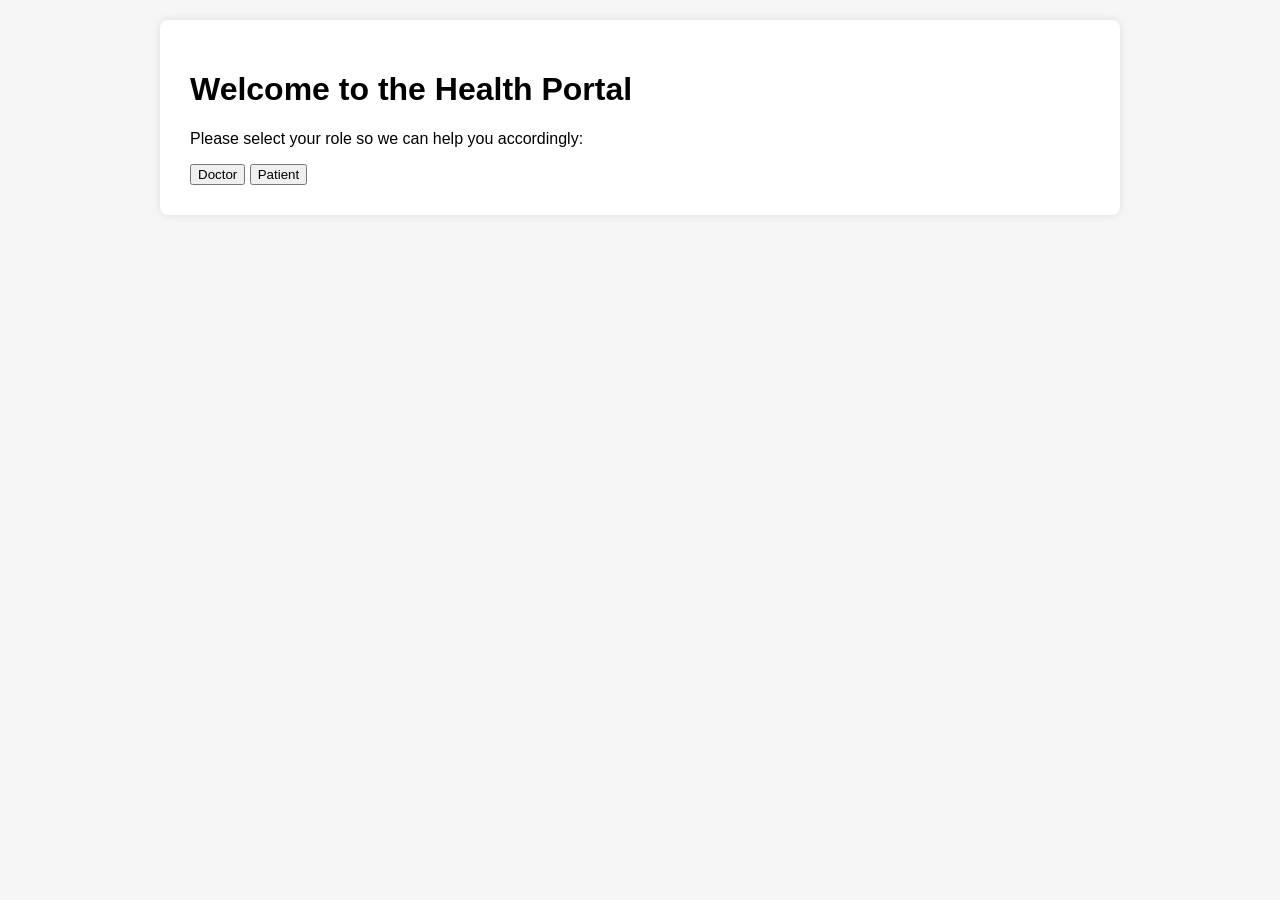
==== index.html @ 72c9d466 "Add files via upload these contain the website having 2 interfaces( doc and patient) and is connecte" ====
<!DOCTYPE html>
<html>
<head>
  <title>Welcome</title>
  <link rel="stylesheet" href="style.css">
</head>
<body>
  <div class="container">
    <h1>Welcome to the Health Portal</h1>
    <p>Please select your role so we can help you accordingly:</p>
    <button onclick="window.location.href='doctor.html'">Doctor</button>
    <button onclick="window.location.href='patient.html'">Patient</button>
  </div>
</body>
</html>
---- style.css ----
body {
  font-family: Arial, sans-serif;
  background-color: #f6f6f6;
  margin: 0;
  padding: 20px;
}

.container {
  max-width: 900px;
  margin: auto;
  background-color: #fff;
  padding: 30px;
  border-radius: 8px;
  box-shadow: 0 0 10px rgba(0, 0, 0, 0.1);
}

h2, h3 {
  text-align: center;
  color: #333;
}

.patient-list {
  display: grid;
  grid-template-columns: repeat(auto-fill, minmax(250px, 1fr));
  gap: 20px;
  margin-top: 30px;
}

.patient-card {
  background-color: #eaf3ff;
  padding: 15px;
  border-radius: 10px;
  border-left: 5px solid #007BFF;
  box-shadow: 0 2px 6px rgba(0, 123, 255, 0.2);
}

.patient-card h4 {
  margin-top: 0;
  color: #007BFF;
}
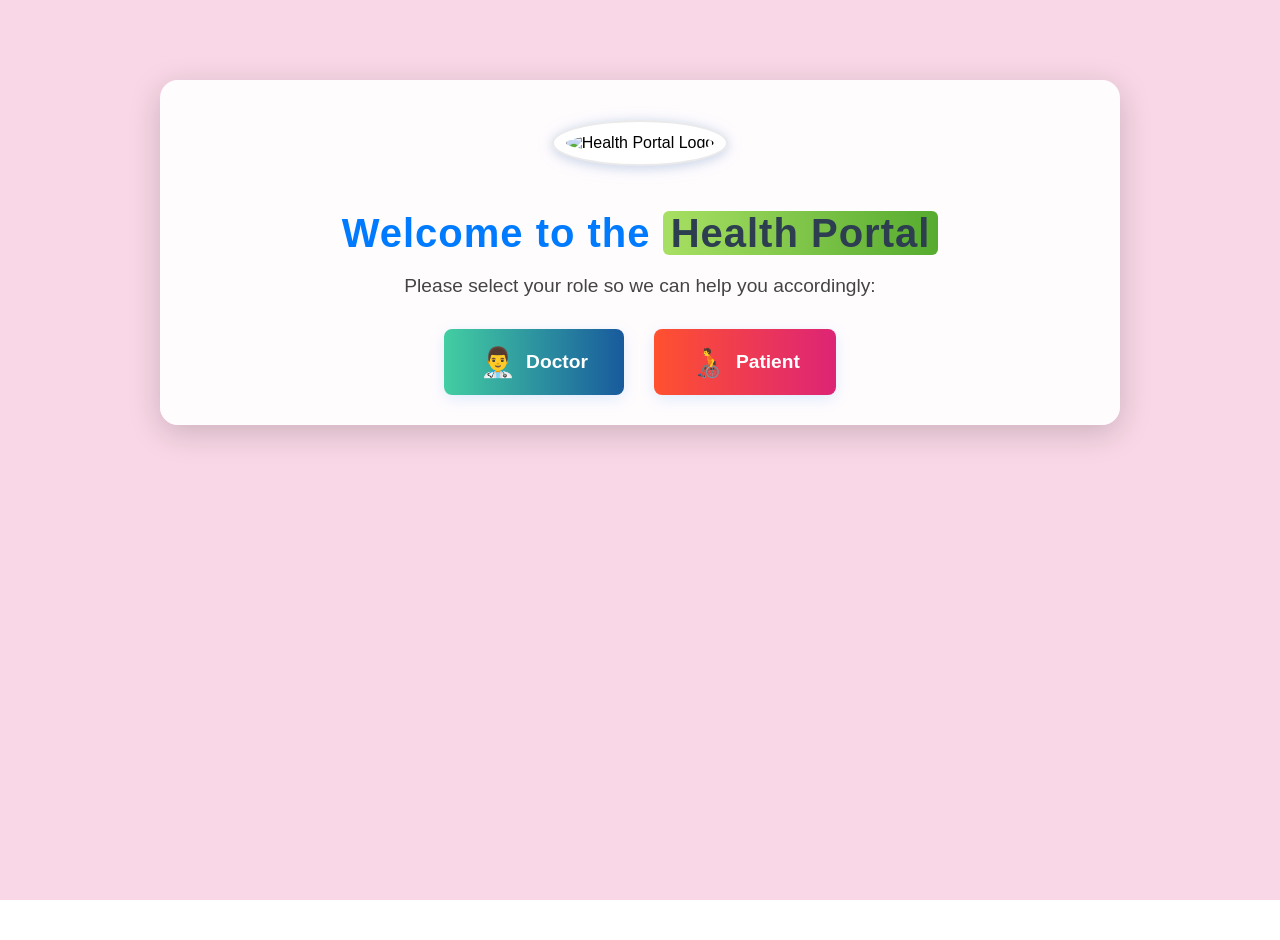
==== commit baee80e0: "Add files via upload" ====
--- a/index.html
+++ b/index.html
@@ -4,12 +4,16 @@
   <title>Welcome</title>
   <link rel="stylesheet" href="style.css">
 </head>
-<body>
-  <div class="container">
-    <h1>Welcome to the Health Portal</h1>
-    <p>Please select your role so we can help you accordingly:</p>
-    <button onclick="window.location.href='doctor.html'">Doctor</button>
-    <button onclick="window.location.href='patient.html'">Patient</button>
+<body class="landing-bg">
+  <div class="overlay"></div>
+  <div class="container landing-container">
+    <img src="https://img.icons8.com/color/96/000000/health-book.png" alt="Health Portal Logo" class="logo-img">
+    <h1 class="landing-title">Welcome to the <span class="highlight">Health Portal</span></h1>
+    <p class="landing-desc">Please select your role so we can help you accordingly:</p>
+    <div class="button-group">
+      <button class="role-btn doctor-btn" onclick="window.location.href='doctor.html'"><span>👨‍⚕️</span> Doctor</button>
+      <button class="role-btn patient-btn" onclick="window.location.href='patient.html'"><span>🧑‍🦽</span> Patient</button>
+    </div>
   </div>
 </body>
 </html>
--- a/style.css
+++ b/style.css
@@ -38,3 +38,261 @@
   margin-top: 0;
   color: #007BFF;
 }
+
+.section {
+  margin-bottom: 40px;
+  padding: 20px;
+  border: 1px solid #ddd;
+  border-radius: 10px;
+  background: #f9f9f9;
+}
+
+.form-section input,
+.form-section textarea,
+.form-section button {
+  display: block;
+  margin: 10px 0;
+  padding: 10px;
+  width: 100%;
+  max-width: 400px;
+  font-size: 1rem;
+  border-radius: 5px;
+  border: 1px solid #ccc;
+  box-sizing: border-box;
+}
+
+.form-section textarea {
+  height: 100px;
+  resize: vertical;
+}
+
+button {
+  background-color: #007BFF;
+  color: #fff;
+  border: none;
+  border-radius: 5px;
+  padding: 10px 20px;
+  font-size: 1rem;
+  cursor: pointer;
+  transition: background 0.2s;
+}
+
+button:hover {
+  background-color: #0056b3;
+}
+
+h1, h2, h3 {
+  color: #2c3e50;
+  text-align: center;
+}
+
+/* Landing Page Styles */
+.landing-bg {
+  min-height: 100vh;
+  background: url('https://images.unsplash.com/photo-1506744038136-46273834b3fb?auto=format&fit=crop&w=1500&q=80') no-repeat center center fixed;
+  background-size: cover;
+  position: relative;
+  overflow: hidden;
+}
+.overlay {
+  position: fixed;
+  top: 0; left: 0; right: 0; bottom: 0;
+  background: rgba(0, 123, 255, 0.45);
+  z-index: 0;
+}
+.landing-container {
+  position: relative;
+  z-index: 1;
+  background: rgba(255,255,255,0.92);
+  margin-top: 60px;
+  padding: 40px 30px 30px 30px;
+  border-radius: 18px;
+  box-shadow: 0 8px 32px rgba(0,0,0,0.18);
+  text-align: center;
+}
+.logo-img {
+  width: 90px;
+  margin-bottom: 18px;
+  filter: drop-shadow(0 2px 8px rgba(0,123,255,0.15));
+  background: #fff;
+  border-radius: 50%;
+  padding: 12px;
+  box-shadow: 0 2px 12px rgba(0,0,0,0.10);
+  border: 2px solid #eaeaea;
+}
+.landing-title {
+  font-size: 2.5rem;
+  font-weight: 700;
+  margin-bottom: 10px;
+  color: #007BFF;
+  letter-spacing: 1px;
+}
+.landing-title .highlight {
+  color: #2c3e50;
+  background: linear-gradient(90deg, #a8e063 0%, #56ab2f 100%);
+  border-radius: 6px;
+  padding: 0 8px;
+}
+.landing-desc {
+  font-size: 1.2rem;
+  color: #444;
+  margin-bottom: 32px;
+}
+.button-group {
+  display: flex;
+  justify-content: center;
+  gap: 30px;
+}
+.role-btn {
+  display: flex;
+  align-items: center;
+  gap: 10px;
+  background: linear-gradient(90deg, #007BFF 0%, #00c6ff 100%);
+  color: #fff;
+  border: none;
+  border-radius: 8px;
+  padding: 16px 36px;
+  font-size: 1.2rem;
+  font-weight: 600;
+  box-shadow: 0 4px 16px rgba(0,123,255,0.13);
+  cursor: pointer;
+  transition: background 0.2s, transform 0.2s;
+}
+.role-btn span {
+  font-size: 1.5em;
+}
+.role-btn:hover {
+  background: linear-gradient(90deg, #0056b3 0%, #007BFF 100%);
+  transform: translateY(-2px) scale(1.04);
+}
+.doctor-btn {
+  background: linear-gradient(90deg, #43cea2 0%, #185a9d 100%);
+}
+.doctor-btn:hover {
+  background: linear-gradient(90deg, #185a9d 0%, #43cea2 100%);
+}
+.patient-btn {
+  background: linear-gradient(90deg, #ff512f 0%, #dd2476 100%);
+}
+.patient-btn:hover {
+  background: linear-gradient(90deg, #dd2476 0%, #ff512f 100%);
+}
+@media (max-width: 600px) {
+  .landing-container {
+    padding: 20px 5px;
+  }
+  .button-group {
+    flex-direction: column;
+    gap: 18px;
+  }
+}
+
+/* Patient Page Styles */
+.patient-bg {
+  min-height: 100vh;
+  background: url('https://images.unsplash.com/photo-1465101046530-73398c7f28ca?auto=format&fit=crop&w=1500&q=80') no-repeat center center fixed;
+  background-size: cover;
+  position: relative;
+  /* overflow: hidden; */
+}
+.patient-container {
+  position: relative;
+  z-index: 1;
+  background: rgba(255,255,255,0.96);
+  margin-top: 50px;
+  padding: 36px 24px 24px 24px;
+  border-radius: 18px;
+  box-shadow: 0 8px 32px rgba(221,36,118,0.13);
+  text-align: center;
+  max-width: 600px;
+}
+.patient-title {
+  font-size: 2.2rem;
+  font-weight: 700;
+  margin-bottom: 10px;
+  color: #dd2476;
+  letter-spacing: 1px;
+}
+.patient-section {
+  background: rgba(255, 245, 250, 0.95);
+  border-left: 6px solid #dd2476;
+  box-shadow: 0 2px 12px rgba(221,36,118,0.07);
+}
+.patient-btn {
+  background: linear-gradient(90deg, #ff512f 0%, #dd2476 100%);
+}
+.patient-btn:hover {
+  background: linear-gradient(90deg, #dd2476 0%, #ff512f 100%);
+}
+.doctor-btn {
+  background: linear-gradient(90deg, #43cea2 0%, #185a9d 100%);
+}
+.doctor-btn:hover {
+  background: linear-gradient(90deg, #185a9d 0%, #43cea2 100%);
+}
+.overlay {
+  position: fixed;
+  top: 0; left: 0; right: 0; bottom: 0;
+  background: rgba(221, 36, 118, 0.18);
+  z-index: 0;
+}
+@media (max-width: 700px) {
+  .patient-container {
+    padding: 16px 2px;
+    margin-top: 10px;
+  }
+}
+
+/* Doctor Page Styles */
+.doctor-bg {
+  min-height: 100vh;
+  background: url('https://images.unsplash.com/photo-1519494026892-80bbd2d6fd23?auto=format&fit=crop&w=1500&q=80') no-repeat center center fixed;
+  background-size: cover;
+  position: relative;
+}
+.doctor-overlay {
+  position: fixed;
+  top: 0; left: 0; right: 0; bottom: 0;
+  background: rgba(67, 206, 162, 0.18);
+  z-index: 0;
+}
+.doctor-container {
+  position: relative;
+  z-index: 1;
+  background: rgba(255,255,255,0.96);
+  margin-top: 50px;
+  padding: 36px 24px 24px 24px;
+  border-radius: 18px;
+  box-shadow: 0 8px 32px rgba(67,206,162,0.13);
+  text-align: center;
+  max-width: 700px;
+  color: #185a9d;
+}
+.doctor-title {
+  font-size: 2.2rem;
+  font-weight: 700;
+  margin-bottom: 10px;
+  color: #fff;
+  letter-spacing: 1px;
+  text-shadow: 0 2px 8px rgba(24,90,157,0.18);
+}
+.doctor-desc {
+  font-size: 1.1rem;
+  color: #fff;
+  background: linear-gradient(90deg, #43cea2 0%, #185a9d 100%);
+  border-radius: 8px;
+  padding: 10px 18px;
+  margin-bottom: 28px;
+  display: inline-block;
+  box-shadow: 0 2px 8px rgba(67,206,162,0.08);
+  text-shadow: 0 2px 8px rgba(24,90,157,0.18);
+}
+.doctor-container #patient-list {
+  margin-top: 30px;
+}
+@media (max-width: 700px) {
+  .doctor-container {
+    padding: 16px 2px;
+    margin-top: 10px;
+  }
+}
